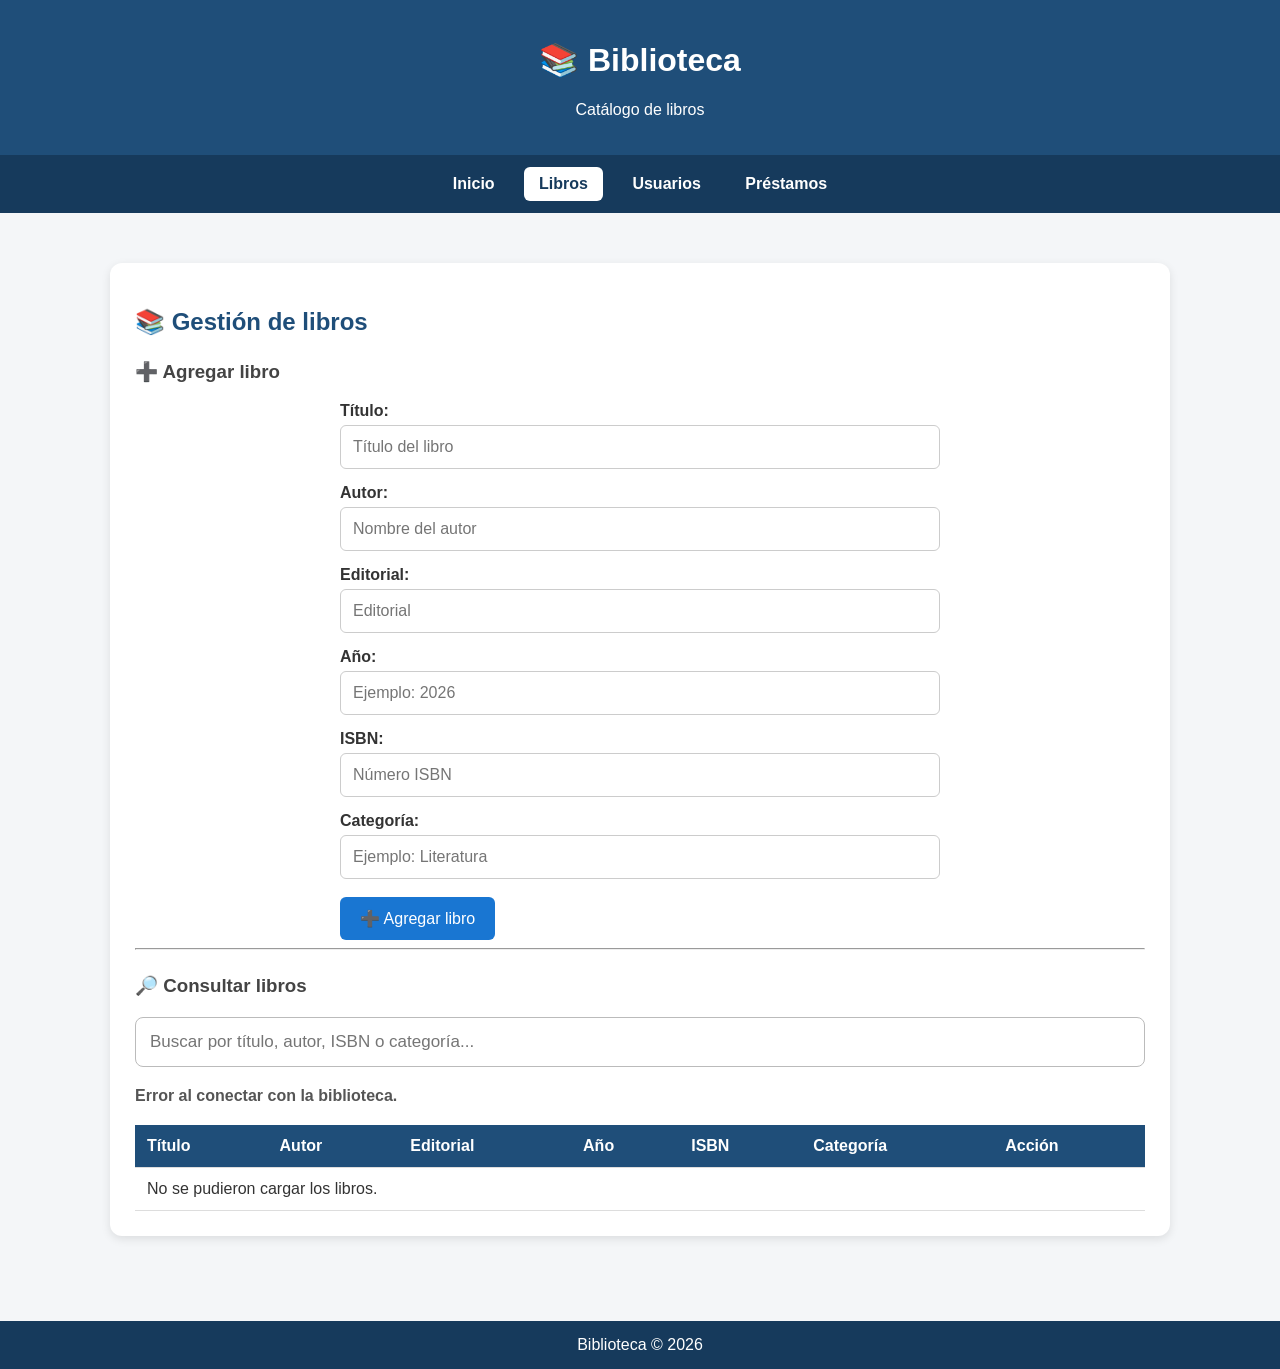
==== libros.html @ 75a0049b "Rename Libros.html to libros.html" ====
﻿<!DOCTYPE html>
<html lang="es">
<head>
    <meta charset="UTF-8">
    <meta name="viewport" content="width=device-width, initial-scale=1.0">

    <title>Libros - Biblioteca</title>

    <style>
        * {
            box-sizing: border-box;
        }

        body {
            margin: 0;
            font-family: Arial, sans-serif;
            background-color: #f4f6f8;
            color: #333;
        }

        header {
            background-color: #1f4e79;
            color: white;
            padding: 20px;
            text-align: center;
        }

        main {
            max-width: 1100px;
            margin: 30px auto;
            padding: 20px;
        }

        .tarjeta {
            background-color: white;
            padding: 25px;
            margin-bottom: 25px;
            border-radius: 12px;
            box-shadow: 0 3px 10px rgba(0,0,0,0.1);
        }

        h2 {
            color: #1f4e79;
        }

        h3 {
            color: #444;
            margin-top: 25px;
        }

        .formulario {
            max-width: 600px;
            margin: auto;
        }

        label {
            display: block;
            margin-top: 15px;
            margin-bottom: 5px;
            font-weight: bold;
        }

        input {
            width: 100%;
            padding: 12px;
            border: 1px solid #ccc;
            border-radius: 6px;
            font-size: 16px;
        }

        button {
            background-color: #1976d2;
            color: white;
            border: none;
            padding: 12px 20px;
            border-radius: 6px;
            cursor: pointer;
            font-size: 16px;
        }

            button:hover {
                background-color: #125ca5;
            }

        .buscador {
            margin: 20px 0;
        }

            .buscador input {
                width: 100%;
                padding: 14px;
                border: 1px solid #bbb;
                border-radius: 8px;
                font-size: 17px;
            }

        .tabla-contenedor {
            width: 100%;
            overflow-x: auto;
            margin-top: 20px;
        }

        table {
            width: 100%;
            min-width: 850px;
            border-collapse: collapse;
        }

        th,
        td {
            padding: 12px;
            border-bottom: 1px solid #ddd;
            text-align: left;
            white-space: nowrap;
        }

        th {
            background-color: #1f4e79;
            color: white;
        }

        tr:hover {
            background-color: #f5f5f5;
        }

        .cantidad-libros {
            margin-top: 15px;
            font-weight: bold;
            color: #555;
        }

        .boton-eliminar {
            background-color: #d32f2f;
            padding: 8px 12px;
            font-size: 14px;
        }

            .boton-eliminar:hover {
                background-color: #b71c1c;
            }

        .exito {
            margin-top: 15px;
            padding: 12px;
            background-color: #e8f5e9;
            color: #2e7d32;
            border-radius: 6px;
            display: none;
        }

        .error {
            margin-top: 15px;
            padding: 12px;
            background-color: #ffebee;
            color: #c62828;
            border-radius: 6px;
            display: none;
        }

        footer {
            margin-top: 40px;
            background-color: #163a5c;
            color: white;
            text-align: center;
            padding: 15px;
        }

        @media (max-width: 700px) {

            main {
                padding: 10px;
                margin: 15px auto;
            }

            .tarjeta {
                padding: 18px;
            }

            .buscador input {
                font-size: 16px;
                padding: 13px;
            }

            table {
                min-width: 800px;
                font-size: 14px;
            }

            th,
            td {
                padding: 9px;
            }
        }
    </style>
    <link rel="stylesheet" href="css/estilos.css">
</head>

<body>

    <header>
        <h1>📚 Biblioteca</h1>
        <p>Catálogo de libros</p>
    </header>

    <nav>
        <a href="index.html">Inicio</a>
        <a href="libros.html" class="activo">Libros</a>
        <a href="usuarios.html">Usuarios</a>
        <a href="prestamos.html">Préstamos</a>
    </nav>

    <main class="contenedor">

        <section class="tarjeta">

            <h2>📚 Gestión de libros</h2>

            <h3>➕ Agregar libro</h3>

            <div class="formulario">

                <label for="tituloLibro">Título:</label>
                <input type="text"
                       id="tituloLibro"
                       placeholder="Título del libro">

                <label for="autorLibro">Autor:</label>
                <input type="text"
                       id="autorLibro"
                       placeholder="Nombre del autor">

                <label for="editorialLibro">Editorial:</label>
                <input type="text"
                       id="editorialLibro"
                       placeholder="Editorial">

                <label for="anioLibro">Año:</label>
                <input type="number"
                       id="anioLibro"
                       placeholder="Ejemplo: 2026">

                <label for="isbnLibro">ISBN:</label>
                <input type="text"
                       id="isbnLibro"
                       placeholder="Número ISBN">

                <label for="categoriaLibro">Categoría:</label>
                <input type="text"
                       id="categoriaLibro"
                       placeholder="Ejemplo: Literatura">

                <br><br>

                <button onclick="agregarLibro()">
                    ➕ Agregar libro
                </button>

                <div id="mensajeBiblioteca" class="exito"></div>

                <div id="errorBiblioteca" class="error"></div>

            </div>

            <hr>

            <h3>🔎 Consultar libros</h3>

            <div class="buscador">

                <input type="text"
                       id="buscarLibro"
                       placeholder="Buscar por título, autor, ISBN o categoría..."
                       oninput="filtrarLibros()">

            </div>

            <div id="cantidadLibros" class="cantidad-libros">
                Cargando libros...
            </div>

            <div class="tabla-contenedor">

                <table>

                    <thead>
                        <tr>
                            <th>Título</th>
                            <th>Autor</th>
                            <th>Editorial</th>
                            <th>Año</th>
                            <th>ISBN</th>
                            <th>Categoría</th>
                            <th>Acción</th>
                        </tr>
                    </thead>

                    <tbody id="listaLibros"></tbody>

                </table>

            </div>

        </section>

    </main>

    <footer>
        Biblioteca © 2026
    </footer>

    <script src="js/biblioteca.js"></script>

</body>
</html>
---- css/estilos.css ----
nav {
    background-color: #163a5c;
    padding: 12px;
    text-align: center;
}

    nav a {
        display: inline-block;
        color: white;
        text-decoration: none;
        margin: 0 5px;
        padding: 8px 15px;
        border-radius: 6px;
        font-weight: bold;
    }

        nav a:hover {
            background-color: rgba(255, 255, 255, 0.15);
        }

        nav a.activo {
            background-color: white;
            color: #163a5c;
        }
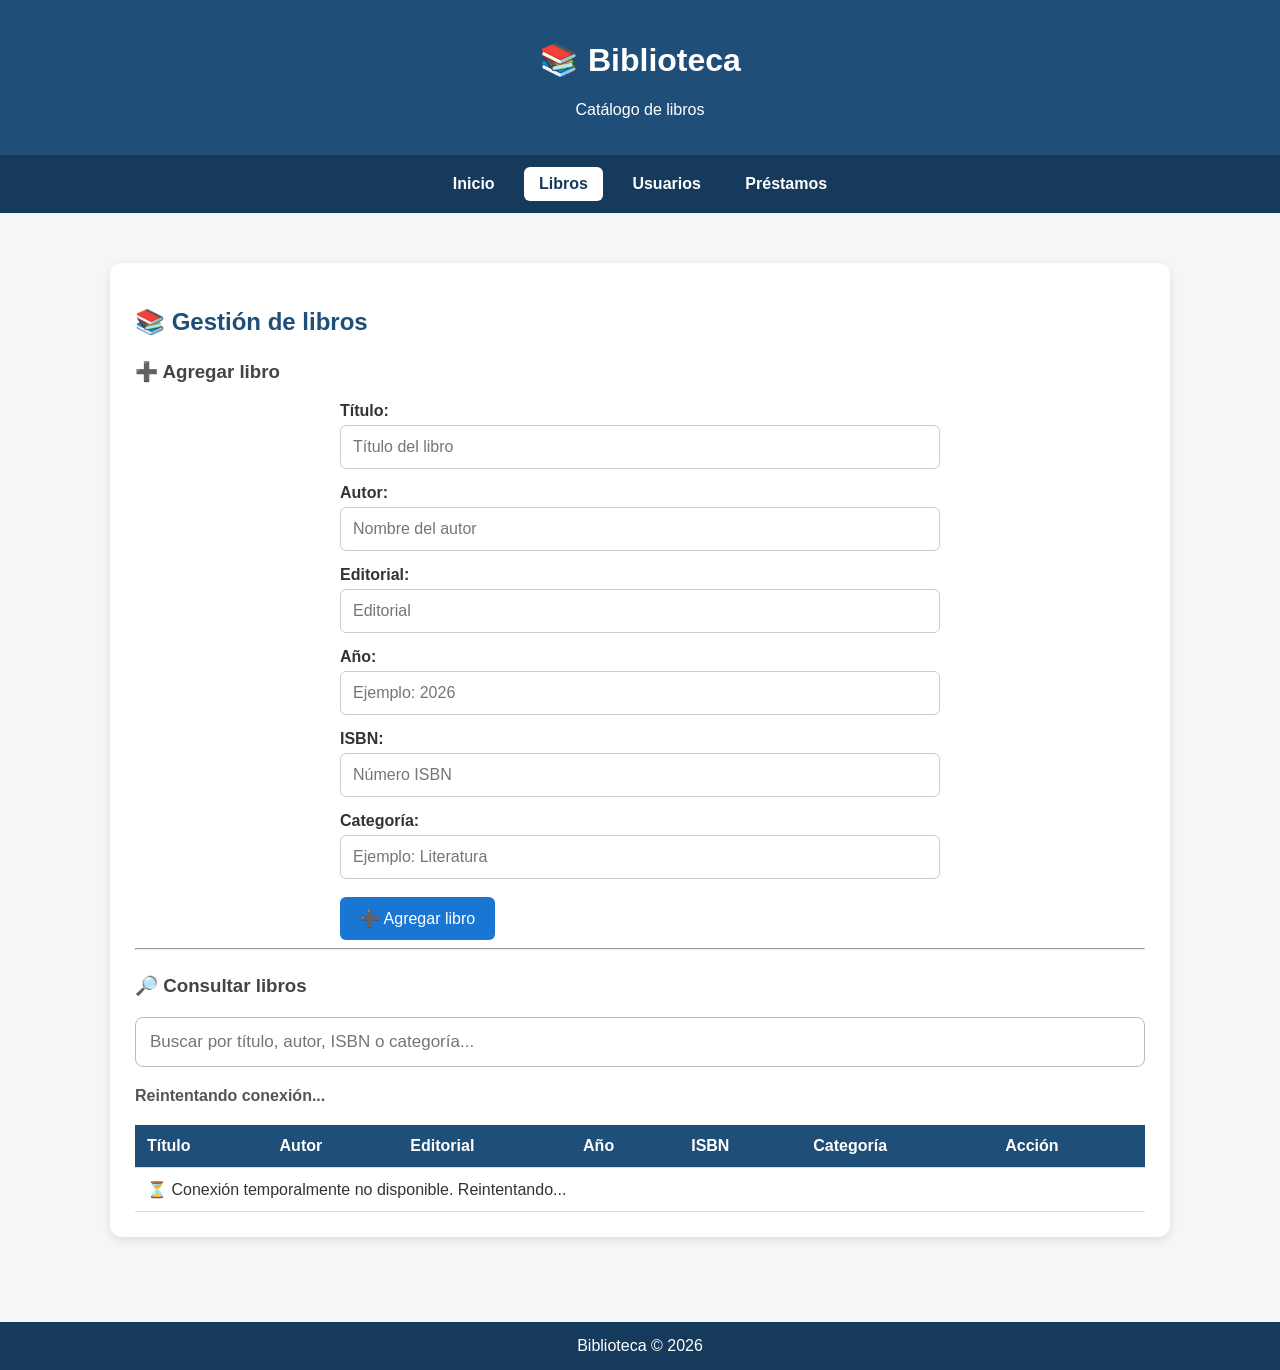
==== commit bc40c6db: "Add files via upload" ====
--- a/libros.html
+++ b/libros.html
@@ -308,7 +308,11 @@
         Biblioteca © 2026
     </footer>
 
+    <script>
+    console.log("PRUEBA: libros.html está ejecutando JavaScript");
+    </script>
+
     <script src="js/biblioteca.js"></script>
 
 </body>
-</html>
+</html>
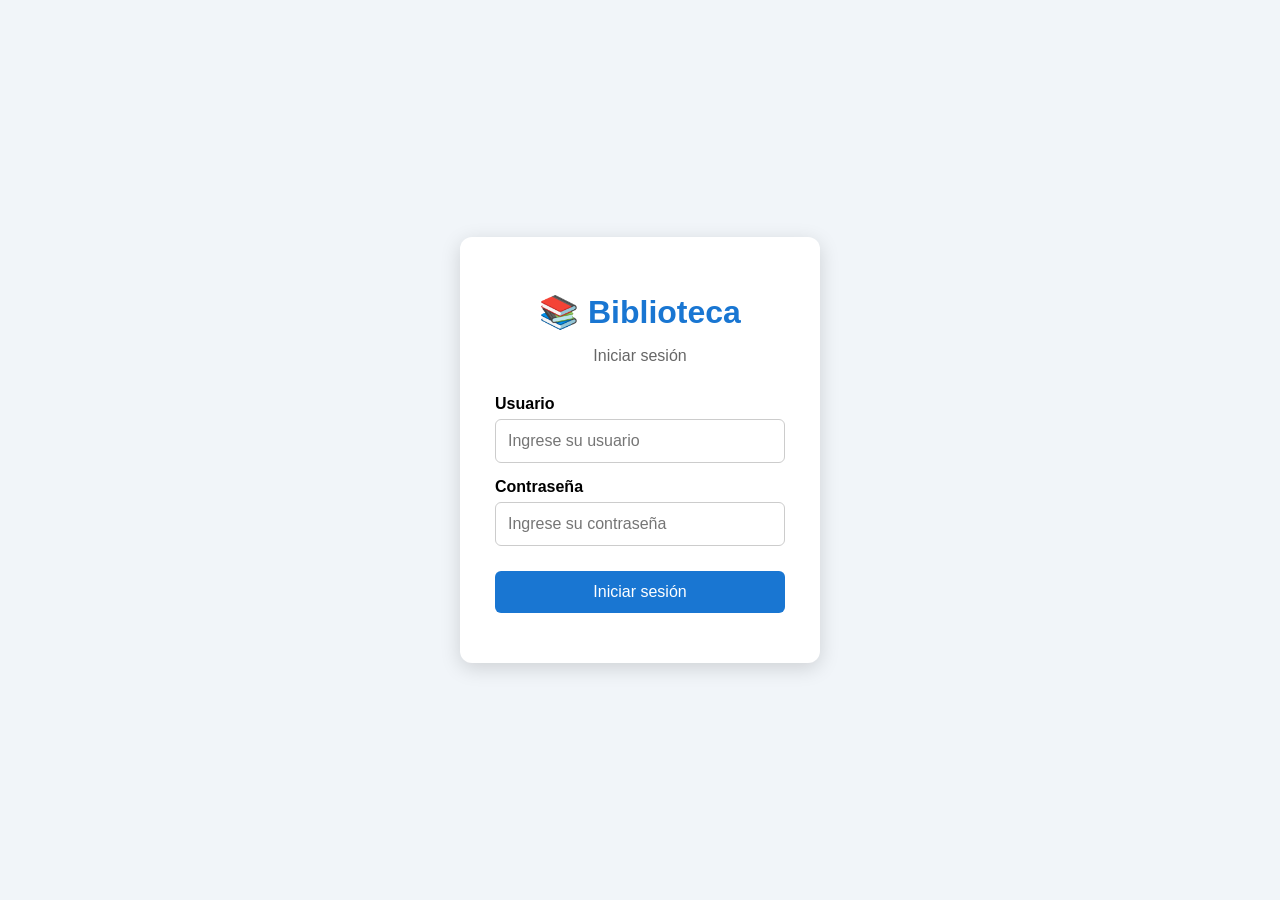
==== commit 58d1b4cc: "Add files via upload" ====
--- a/libros.html
+++ b/libros.html
@@ -196,7 +196,13 @@
 </head>
 
 <body>
-
+    <script>
+        const usuarioSistema = localStorage.getItem("usuarioSistema");
+
+        if (!usuarioSistema) {
+            window.location.href = "login.html";
+        }
+    </script>
     <header>
         <h1>📚 Biblioteca</h1>
         <p>Catálogo de libros</p>
@@ -215,50 +221,53 @@
 
             <h2>📚 Gestión de libros</h2>
 
-            <h3>➕ Agregar libro</h3>
-
-            <div class="formulario">
-
-                <label for="tituloLibro">Título:</label>
-                <input type="text"
-                       id="tituloLibro"
-                       placeholder="Título del libro">
-
-                <label for="autorLibro">Autor:</label>
-                <input type="text"
-                       id="autorLibro"
-                       placeholder="Nombre del autor">
-
-                <label for="editorialLibro">Editorial:</label>
-                <input type="text"
-                       id="editorialLibro"
-                       placeholder="Editorial">
-
-                <label for="anioLibro">Año:</label>
-                <input type="number"
-                       id="anioLibro"
-                       placeholder="Ejemplo: 2026">
-
-                <label for="isbnLibro">ISBN:</label>
-                <input type="text"
-                       id="isbnLibro"
-                       placeholder="Número ISBN">
-
-                <label for="categoriaLibro">Categoría:</label>
-                <input type="text"
-                       id="categoriaLibro"
-                       placeholder="Ejemplo: Literatura">
-
-                <br><br>
-
-                <button onclick="agregarLibro()">
-                    ➕ Agregar libro
-                </button>
-
-                <div id="mensajeBiblioteca" class="exito"></div>
-
-                <div id="errorBiblioteca" class="error"></div>
-
+            <div id="seccionAgregarLibro">
+
+                <h3>➕ Agregar libro</h3>
+
+                <div class="formulario">
+
+                    <label for="tituloLibro">Título:</label>
+                    <input type="text"
+                           id="tituloLibro"
+                           placeholder="Título del libro">
+
+                    <label for="autorLibro">Autor:</label>
+                    <input type="text"
+                           id="autorLibro"
+                           placeholder="Nombre del autor">
+
+                    <label for="editorialLibro">Editorial:</label>
+                    <input type="text"
+                           id="editorialLibro"
+                           placeholder="Editorial">
+
+                    <label for="anioLibro">Año:</label>
+                    <input type="number"
+                           id="anioLibro"
+                           placeholder="Ejemplo: 2026">
+
+                    <label for="isbnLibro">ISBN:</label>
+                    <input type="text"
+                           id="isbnLibro"
+                           placeholder="Número ISBN">
+
+                    <label for="categoriaLibro">Categoría:</label>
+                    <input type="text"
+                           id="categoriaLibro"
+                           placeholder="Ejemplo: Literatura">
+
+                    <br><br>
+
+                    <button onclick="agregarLibro()">
+                        ➕ Agregar libro
+                    </button>
+
+                    <div id="mensajeBiblioteca" class="exito"></div>
+
+                    <div id="errorBiblioteca" class="error"></div>
+
+                </div>
             </div>
 
             <hr>
@@ -309,7 +318,7 @@
     </footer>
 
     <script>
-    console.log("PRUEBA: libros.html está ejecutando JavaScript");
+        console.log("PRUEBA: libros.html está ejecutando JavaScript");
     </script>
 
     <script src="js/biblioteca.js"></script>
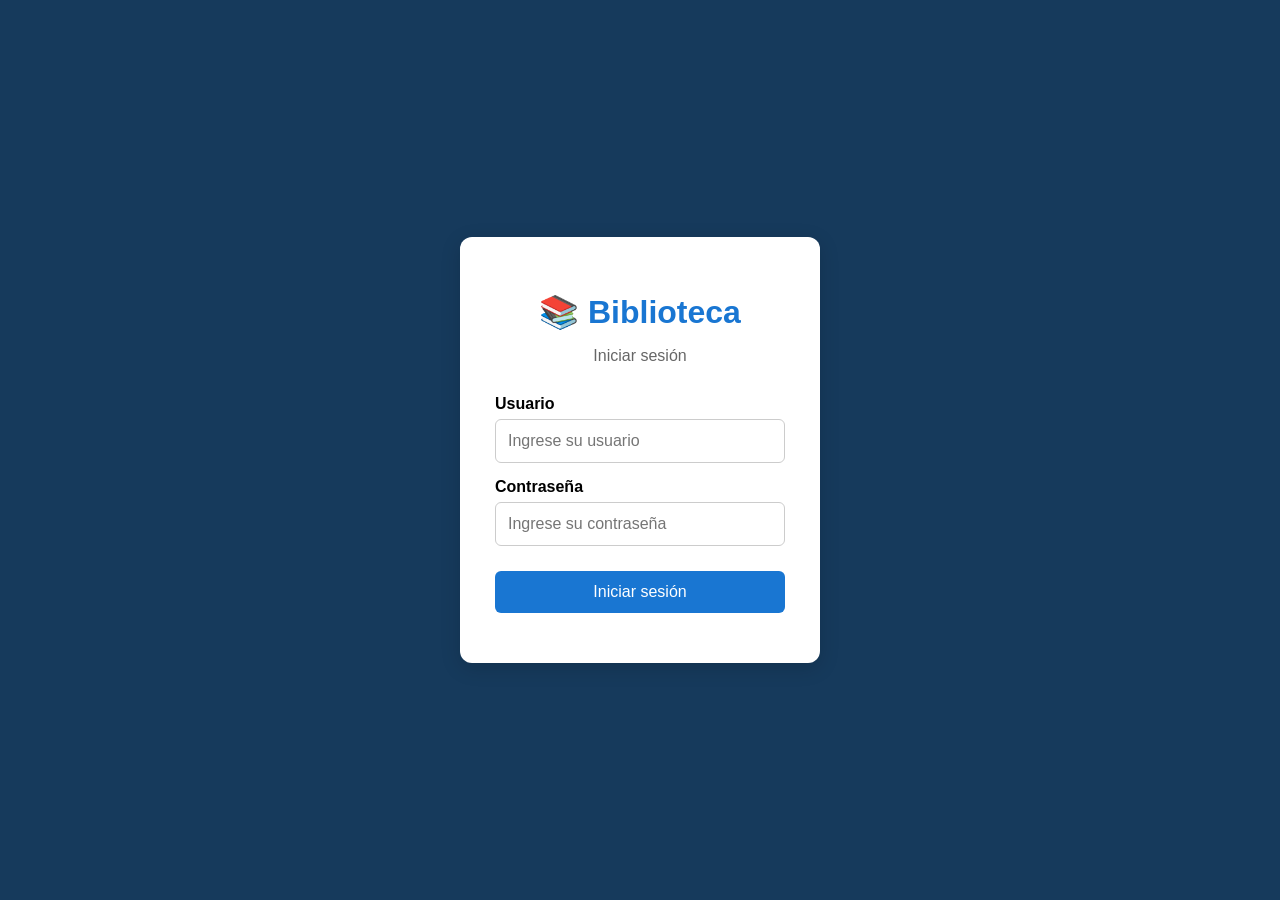
==== commit 9b8f7dac: "Add files via upload" ====
--- a/libros.html
+++ b/libros.html
@@ -7,6 +7,9 @@
     <title>Libros - Biblioteca</title>
 
     <style>
+        .ocultar-no-admin {
+            display: none;
+        }
         * {
             box-sizing: border-box;
         }
@@ -98,29 +101,92 @@
             width: 100%;
             overflow-x: auto;
             margin-top: 20px;
+            max-height: 600px;
+            overflow-y: auto;
+            border: 1px solid #ddd;
+            border-radius: 8px;
+            background-color: white;
         }
 
         table {
             width: 100%;
-            min-width: 850px;
-            border-collapse: collapse;
+            min-width: 950px;
+            border-collapse: separate;
+            border-spacing: 0;
+            font-size: 15px;
         }
 
         th,
         td {
-            padding: 12px;
+            padding: 9px 12px;
             border-bottom: 1px solid #ddd;
             text-align: left;
             white-space: nowrap;
         }
 
+        /* CABECERA FIJA */
         th {
+            position: sticky;
+            top: 0;
+            z-index: 10;
             background-color: #1f4e79;
             color: white;
-        }
-
-        tr:hover {
-            background-color: #f5f5f5;
+            font-weight: bold;
+            padding: 11px 12px;
+        }
+
+        /* FILAS ALTERNADAS */
+        tbody tr:nth-child(even) {
+            background-color: #f7f9fb;
+        }
+
+        /* EFECTO AL PASAR EL MOUSE */
+        tbody tr:hover {
+            background-color: #e8f1f8;
+        }
+
+        /* TÍTULO */
+        th:nth-child(1),
+        td:nth-child(1) {
+            min-width: 260px;
+        }
+
+        /* AUTOR */
+        th:nth-child(2),
+        td:nth-child(2) {
+            min-width: 210px;
+        }
+
+        /* EDITORIAL */
+        th:nth-child(3),
+        td:nth-child(3) {
+            min-width: 170px;
+        }
+
+        /* AÑO */
+        th:nth-child(4),
+        td:nth-child(4) {
+            min-width: 70px;
+            text-align: center;
+        }
+
+        /* ISBN */
+        th:nth-child(5),
+        td:nth-child(5) {
+            min-width: 140px;
+        }
+
+        /* CATEGORÍA */
+        th:nth-child(6),
+        td:nth-child(6) {
+            min-width: 140px;
+        }
+
+        /* ACCIÓN */
+        th:nth-child(7),
+        td:nth-child(7) {
+            min-width: 100px;
+            text-align: center;
         }
 
         .cantidad-libros {
@@ -131,41 +197,39 @@
 
         .boton-eliminar {
             background-color: #d32f2f;
-            padding: 8px 12px;
-            font-size: 14px;
+            padding: 7px 10px;
+            font-size: 13px;
         }
 
             .boton-eliminar:hover {
                 background-color: #b71c1c;
             }
 
-        .exito {
-            margin-top: 15px;
-            padding: 12px;
-            background-color: #e8f5e9;
-            color: #2e7d32;
-            border-radius: 6px;
-            display: none;
-        }
-
-        .error {
-            margin-top: 15px;
-            padding: 12px;
-            background-color: #ffebee;
-            color: #c62828;
-            border-radius: 6px;
-            display: none;
-        }
-
-        footer {
-            margin-top: 40px;
-            background-color: #163a5c;
-            color: white;
-            text-align: center;
-            padding: 15px;
-        }
-
         @media (max-width: 700px) {
+
+            header {
+                padding: 18px 15px;
+            }
+
+                header h1 {
+                    font-size: 26px;
+                    margin: 0 0 8px 0;
+                }
+
+                header p {
+                    font-size: 15px;
+                    margin: 0;
+                }
+
+            nav {
+                padding: 8px;
+            }
+
+                nav a {
+                    padding: 10px 12px;
+                    margin: 2px;
+                    font-size: 14px;
+                }
 
             main {
                 padding: 10px;
@@ -174,11 +238,46 @@
 
             .tarjeta {
                 padding: 18px;
-            }
-
-            .buscador input {
+                margin-bottom: 15px;
+            }
+
+            h2 {
+                font-size: 22px;
+            }
+
+            h3 {
+                font-size: 18px;
+            }
+
+            .formulario {
+                width: 100%;
+            }
+
+            input {
                 font-size: 16px;
-                padding: 13px;
+                padding: 12px;
+            }
+
+            button {
+                width: 100%;
+                padding: 12px;
+            }
+
+            .buscador {
+                margin: 15px 0;
+            }
+
+                .buscador input {
+                    font-size: 16px;
+                    padding: 13px;
+                }
+
+            .tabla-contenedor {
+                max-height: 500px;
+                margin-top: 15px;
+                overflow-x: auto;
+                overflow-y: auto;
+                -webkit-overflow-scrolling: touch;
             }
 
             table {
@@ -188,7 +287,20 @@
 
             th,
             td {
-                padding: 9px;
+                padding: 9px 10px;
+            }
+
+            th {
+                position: sticky;
+                top: 0;
+                z-index: 10;
+            }
+
+            .boton-eliminar {
+                width: auto;
+                min-width: 70px;
+                padding: 8px 10px;
+                font-size: 13px;
             }
         }
     </style>
@@ -211,10 +323,51 @@
     <nav>
         <a href="index.html">Inicio</a>
         <a href="libros.html" class="activo">Libros</a>
-        <a href="usuarios.html">Usuarios</a>
-        <a href="prestamos.html">Préstamos</a>
+        <a href="usuarios.html" id="menuUsuarios" class="ocultar-no-admin">Usuarios</a>
+        <a href="prestamos.html" id="menuPrestamos" class="ocultar-no-admin">Préstamos</a>
     </nav>
-
+    <script>
+
+        const datosUsuarioMenu =
+            JSON.parse(localStorage.getItem("usuarioSistema"));
+
+        const rolActualMenu =
+            String(datosUsuarioMenu?.rol || "")
+                .trim()
+                .toLowerCase();
+
+        const menuUsuarios =
+            document.getElementById("menuUsuarios");
+
+        const menuPrestamos =
+            document.getElementById("menuPrestamos");
+
+
+        // USUARIOS: solamente Administrador
+
+        if (
+            rolActualMenu === "administrador" ||
+            rolActualMenu === "admin"
+        ) {
+            if (menuUsuarios) {
+                menuUsuarios.classList.remove("ocultar-no-admin");
+            }
+        }
+
+
+        // PRÉSTAMOS: Administrador + Bibliotecario
+
+        if (
+            rolActualMenu === "administrador" ||
+            rolActualMenu === "admin" ||
+            rolActualMenu === "bibliotecario"
+        ) {
+            if (menuPrestamos) {
+                menuPrestamos.classList.remove("ocultar-no-admin");
+            }
+        }
+
+    </script>
     <main class="contenedor">
 
         <section class="tarjeta">
